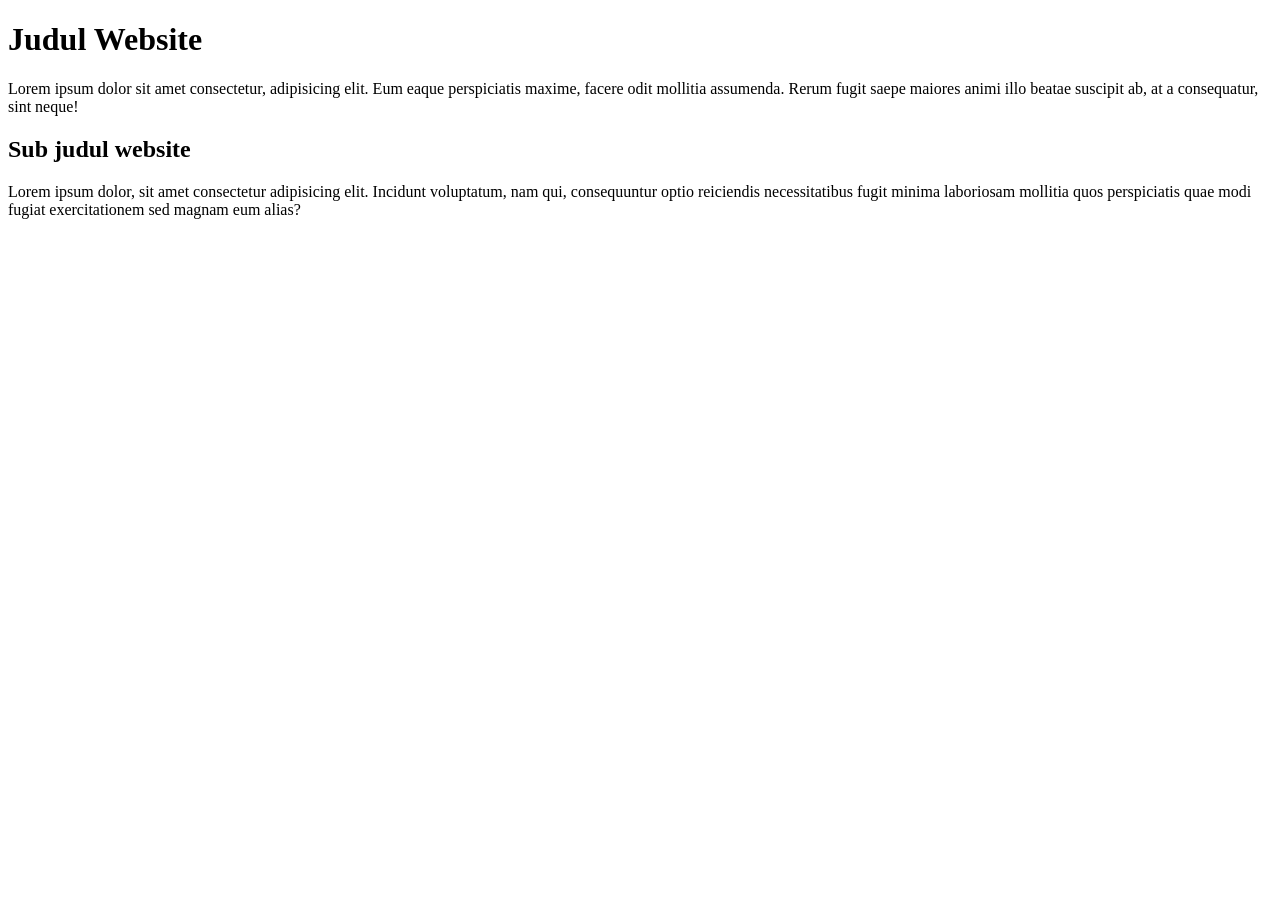
==== Project69.html @ 045df79d "Add files via upload" ====
<!DOCTYPE html>
<html lang="en">
<head>
    <meta charset="UTF-8">
    <meta name="viewport" content="width=device-width, initial-scale=1.0">
    <title>Website Dijamin Gacor</title>
</head>
<body>
    <h1>Judul Website</h1>
    <p>Lorem ipsum dolor sit amet consectetur, adipisicing elit. Eum eaque perspiciatis maxime, facere odit mollitia assumenda. Rerum fugit saepe maiores animi illo beatae suscipit ab, at a consequatur, sint neque!</p>

    <h2>Sub judul website</h2>
    <p>Lorem ipsum dolor, sit amet consectetur adipisicing elit. Incidunt voluptatum, nam qui, consequuntur optio reiciendis necessitatibus fugit minima laboriosam mollitia quos perspiciatis quae modi fugiat exercitationem sed magnam eum alias?</p>
</body>
</html>
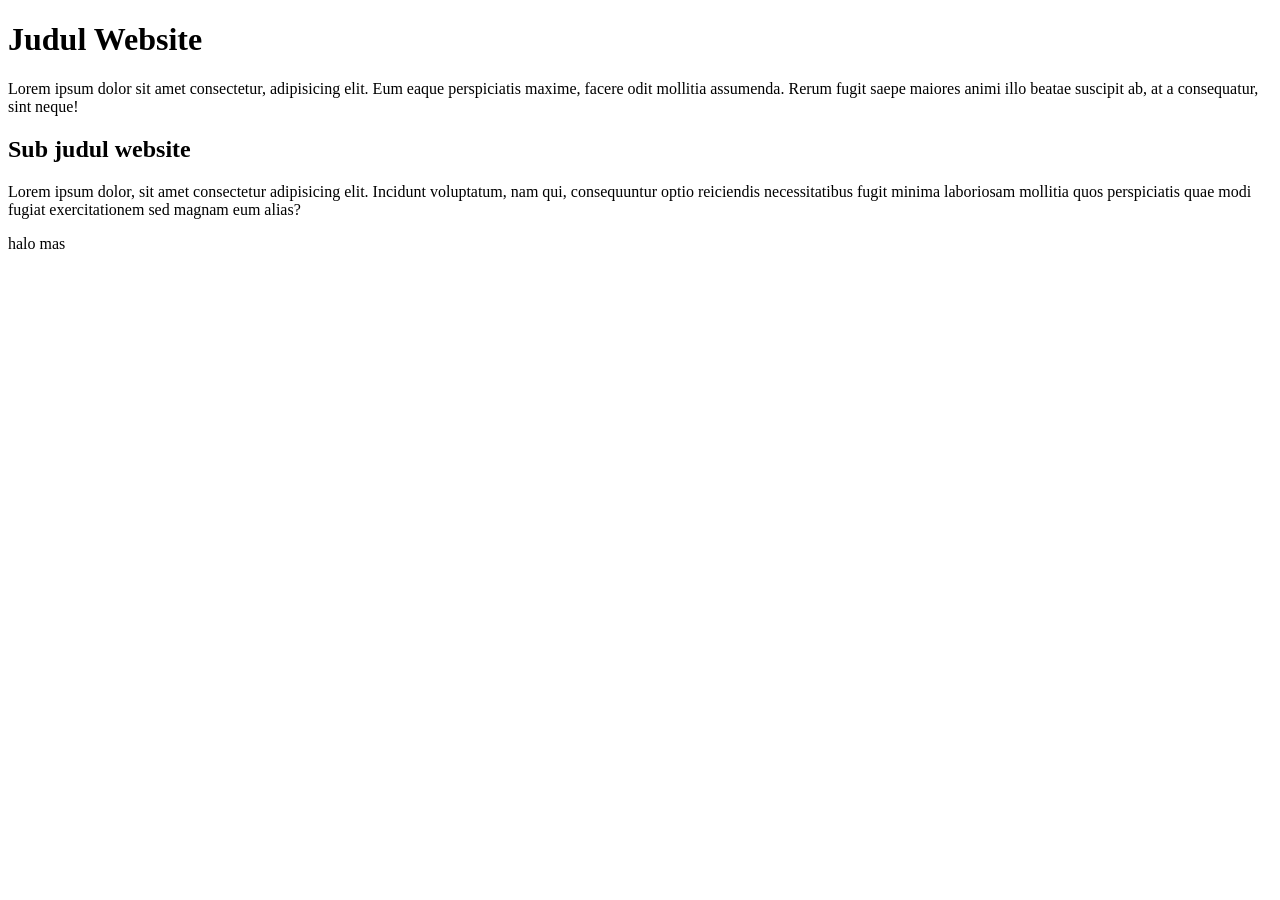
==== commit b790f869: "Update Project69.html" ====
--- a/Project69.html
+++ b/Project69.html
@@ -12,4 +12,6 @@
     <h2>Sub judul website</h2>
     <p>Lorem ipsum dolor, sit amet consectetur adipisicing elit. Incidunt voluptatum, nam qui, consequuntur optio reiciendis necessitatibus fugit minima laboriosam mollitia quos perspiciatis quae modi fugiat exercitationem sed magnam eum alias?</p>
 </body>
-</html>+</html>
+
+halo mas
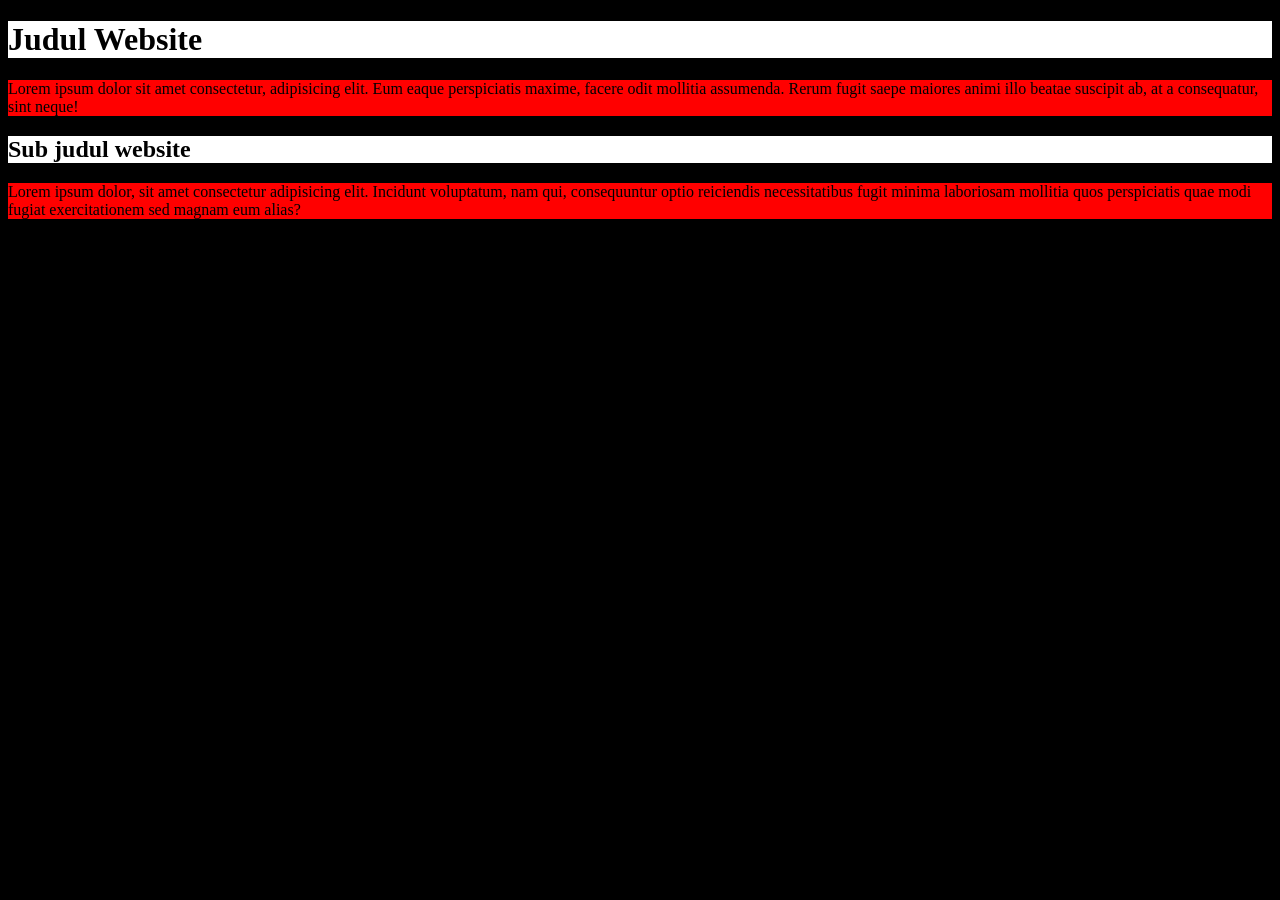
==== commit 72d18f6c: "update hubungin css" ====
--- a/Project69.html
+++ b/Project69.html
@@ -4,6 +4,7 @@
     <meta charset="UTF-8">
     <meta name="viewport" content="width=device-width, initial-scale=1.0">
     <title>Website Dijamin Gacor</title>
+    <link rel="stylesheet" href="style_69.css">
 </head>
 <body>
     <h1>Judul Website</h1>
@@ -14,4 +15,4 @@
 </body>
 </html>
 
-halo mas
+
--- a/style_69.css
+++ b/style_69.css
@@ -0,0 +1,12 @@
+body {
+    background-color: black;
+}
+h1 {
+    background-color: white;
+}
+h2 {
+    background-color: white;
+}
+p {
+    background-color: red;
+}
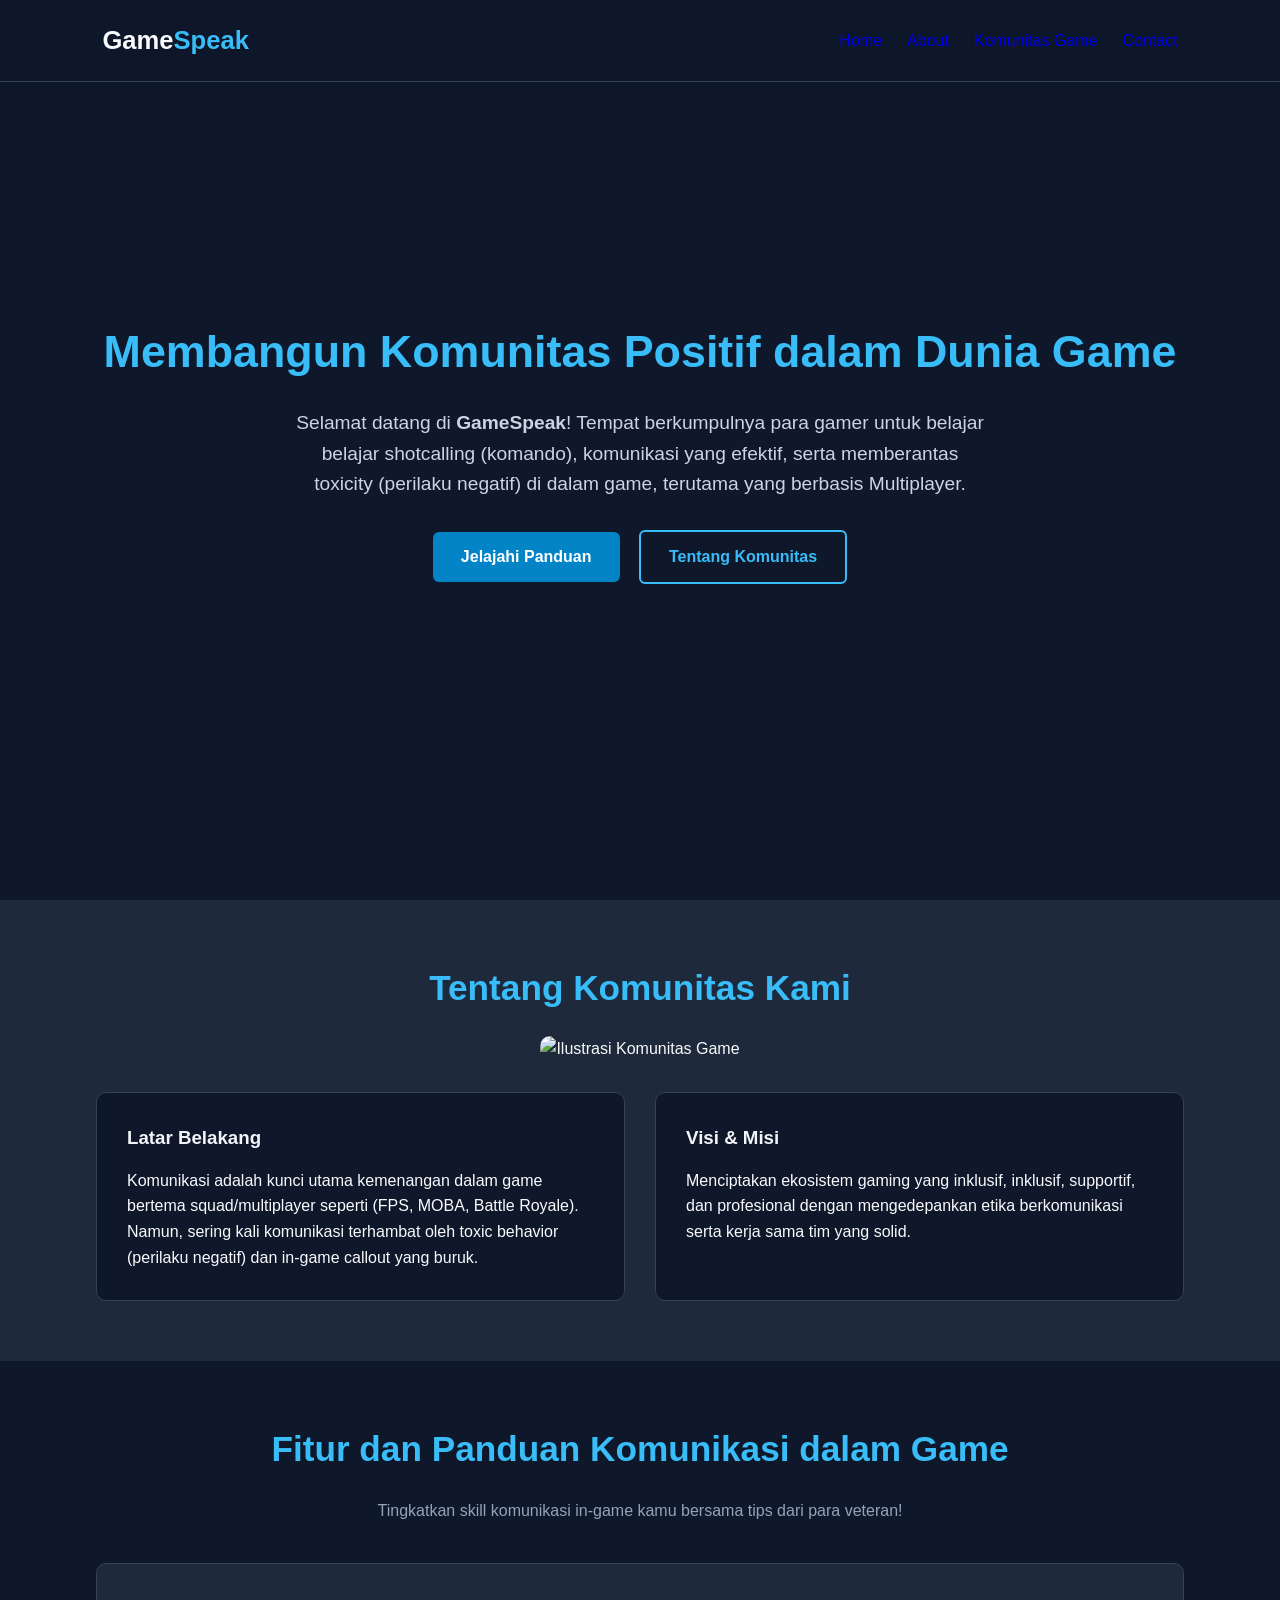
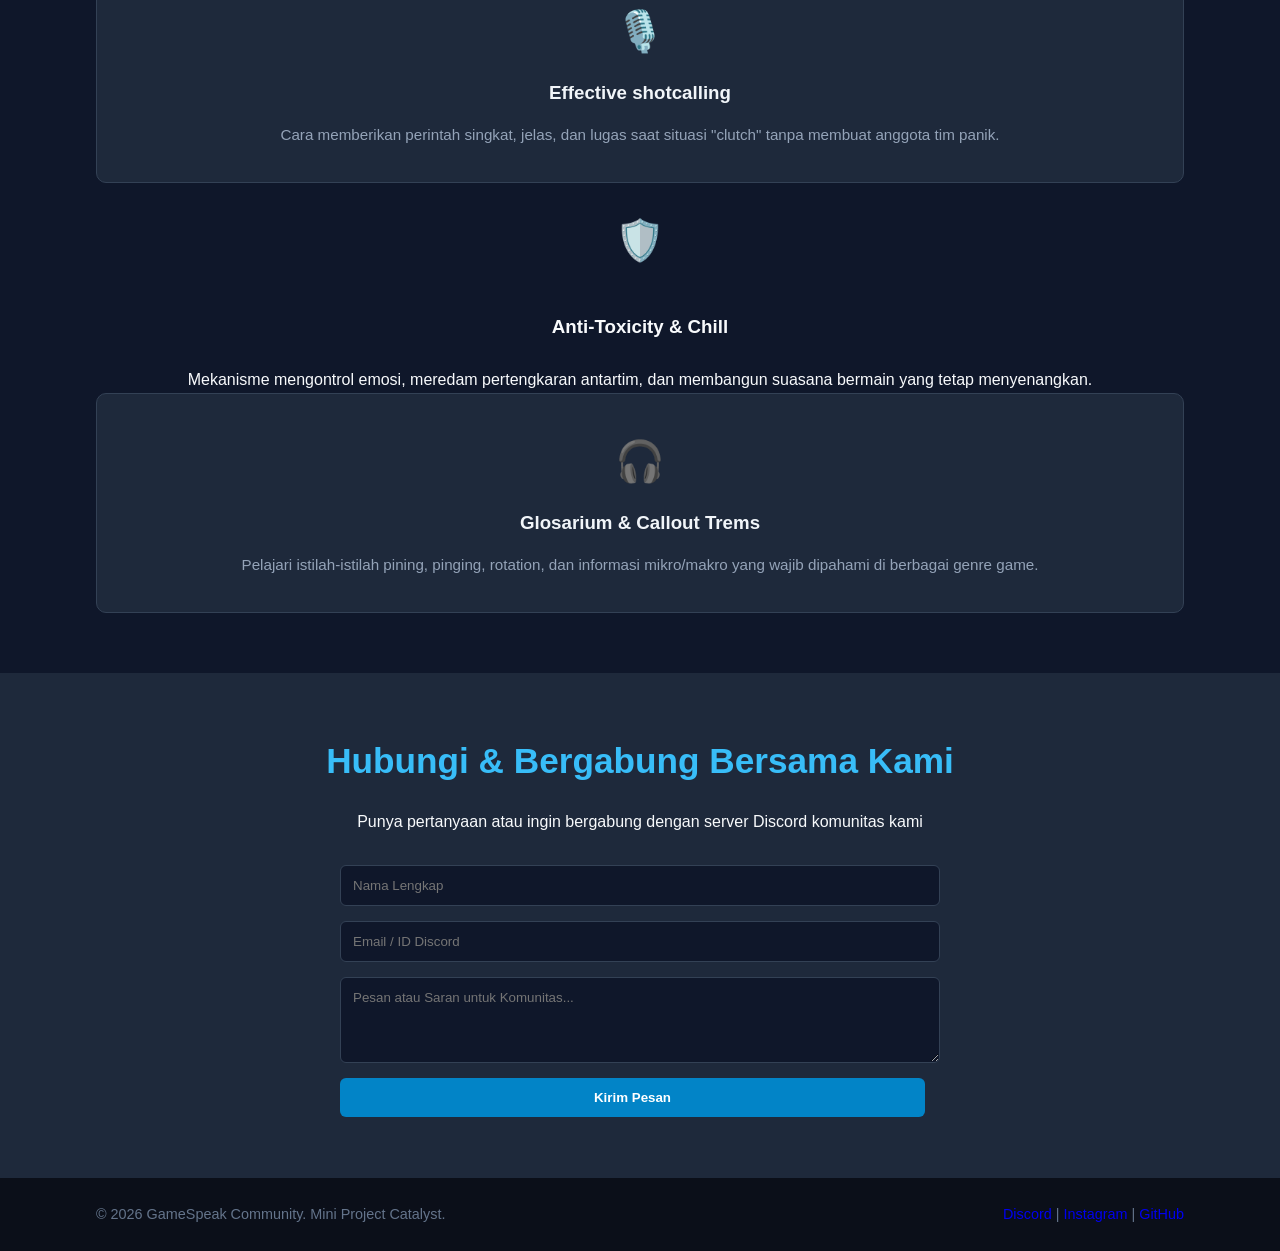
==== commit 4813049a: "Penyelesaian pembuatan website dari elemen utama hingga akhir, tersisa gambar saja untuk bagian main" ====
--- a/Project69.html
+++ b/Project69.html
@@ -3,15 +3,110 @@
 <head>
     <meta charset="UTF-8">
     <meta name="viewport" content="width=device-width, initial-scale=1.0">
-    <title>Website Dijamin Gacor</title>
+    <title>Game Community</title>
     <link rel="stylesheet" href="style_69.css">
 </head>
 <body>
-    <h1>Judul Website</h1>
-    <p>Lorem ipsum dolor sit amet consectetur, adipisicing elit. Eum eaque perspiciatis maxime, facere odit mollitia assumenda. Rerum fugit saepe maiores animi illo beatae suscipit ab, at a consequatur, sint neque!</p>
+    
+    <!-- NAVIGASI -->
+     <header>
+        <nav class="navbar">
+            <div class="logo">Game<span>Speak</span></div>
+            <ul class="nav-links">
+                <li><a href="#home">Home</a></li>
+                <li><a href="#about">About</a></li>
+                <li><a href="#content">Komunitas Game</a></li>
+                <li><a href="#contact">Contact</a></li>
+            </ul>
+        </nav>
+     </header>
 
-    <h2>Sub judul website</h2>
-    <p>Lorem ipsum dolor, sit amet consectetur adipisicing elit. Incidunt voluptatum, nam qui, consequuntur optio reiciendis necessitatibus fugit minima laboriosam mollitia quos perspiciatis quae modi fugiat exercitationem sed magnam eum alias?</p>
+    <!-- SECTION 1: HOME / HERO SECTION -->
+     <section id="home" class="hero">
+        <div class="hero-content">
+            <h1>Membangun Komunitas Positif dalam Dunia Game</h1>
+            <p>Selamat datang di <strong>GameSpeak</strong>! Tempat berkumpulnya para gamer untuk belajar belajar shotcalling (komando), komunikasi yang efektif, serta memberantas toxicity (perilaku negatif) di dalam game, terutama yang berbasis Multiplayer.</p>
+            <div class="hero-buttons">
+                <a href="#content" class="btn btn-primary">Jelajahi Panduan</a>
+                <a href="#about" class="btn btn-secondary">Tentang Komunitas</a>
+            </div>
+        </div>
+     </section>
+
+    <!-- SECTION 2: ABOUT / PROFILE -->
+     <section id="about" class="about">
+        <div class="container">
+            <h2>Tentang Komunitas Kami</h2>
+
+            <!-- TAMBAHIN GAMBARNYA DISINI -->
+             <div class="about-img-container" style="margin-bottom:30px;">
+                <img src="komunitas.jpg" alt="Ilustrasi Komunitas Game" style="width: 100%; max-width: 500px; border-radius: 10px;">
+             </div>
+             
+            <div class="about-grid">
+                <div class="about-card">
+                    <h3>Latar Belakang</h3>
+                    <p>Komunikasi adalah kunci utama kemenangan dalam game bertema squad/multiplayer seperti (FPS, MOBA, Battle Royale). Namun, sering kali komunikasi terhambat oleh toxic behavior (perilaku negatif) dan in-game callout yang buruk.</p>
+                </div>
+                <div class="about-card">
+                    <h3>Visi & Misi</h3>
+                    <p>Menciptakan ekosistem gaming yang inklusif, inklusif, supportif, dan profesional dengan mengedepankan etika berkomunikasi serta kerja sama tim yang solid.</p>
+                </div>
+            </div>
+        </div>
+     </section>
+
+    <!-- SECTION 3: MAIN CONTENT (TOPIK UTAMA KOMUNIKASI GAME) -->
+     <section id="content" class="main-content">
+        <div class="container">
+            <h2>Fitur dan Panduan Komunikasi dalam Game</h2>
+            <p class="subtitle">Tingkatkan skill komunikasi in-game kamu bersama tips dari para veteran!</p>
+
+            <div class="card-grid">
+                <!-- Card 1 -->
+                 <div class="card">
+                    <div class="card-icon">🎙️</div>
+                    <h3>Effective shotcalling</h3>
+                    <p>Cara memberikan perintah singkat, jelas, dan lugas saat situasi "clutch" tanpa membuat anggota tim panik.</p>
+                 </div>
+                <!-- Card 2 -->
+                 <div class="card-icon">🛡️</div>
+                 <h3>Anti-Toxicity & Chill</h3>
+                 <p>Mekanisme mengontrol emosi, meredam pertengkaran antartim, dan membangun suasana bermain yang tetap menyenangkan.</p>
+            </div>
+            <div class="card">
+                <div class="card-icon">🎧</div>
+                <h3>Glosarium & Callout Trems</h3>
+                <p>Pelajari istilah-istilah pining, pinging, rotation, dan informasi mikro/makro yang wajib dipahami di berbagai genre game.</p>
+            </div>
+        </div>
+     </section>
+
+    <!-- SECTION 4: CONTACT & FOOTER -->
+     <section id="contact" class="contact">
+        <div class="container">
+            <h2>Hubungi & Bergabung Bersama Kami</h2>
+            <p>Punya pertanyaan atau ingin bergabung dengan server Discord komunitas kami</p>
+
+            <form class="contact-form" onsubmit="event.preventDefault(); alert('Pesan berhasil terkirim!');">
+                <input type="text" placeholder="Nama Lengkap" required>
+                <input type="email" placeholder="Email / ID Discord" required>
+                <textarea rows="4" placeholder="Pesan atau Saran untuk Komunitas..." required></textarea>
+                <button type="submit" class="btn btn-primary">Kirim Pesan</button>
+            </form>
+        </div>
+     </section>
+
+    <!-- FOOTER  -->
+     <footer>
+        <div class="container footer-content">
+            <p>&copy; 2026 GameSpeak Community. Mini Project Catalyst.</p>
+            <div class="socials">
+                <a href="#">Discord</a> | <a href="#">Instagram</a> | <a href="#">GitHub</a>
+            </div>
+        </div>
+     </footer>
+
 </body>
 </html>
 
--- a/style_69.css
+++ b/style_69.css
@@ -1,12 +1,277 @@
+/*=================================
+  RESET & BASE STYLES 
+  ================================= */
+* {
+    margin: 0;
+    padding: 0;
+    box-sizing: border-box;
+    font-family: 'Segoe UI', Tahoma, Geneva, Verdana, sans-serif;
+}
+
 body {
-    background-color: black;
-}
-h1 {
-    background-color: white;
-}
-h2 {
-    background-color: white;
-}
-p {
-    background-color: red;
+    background-color: #0f172a;
+    color: #f8fafc;
+    line-height: 1.6;
+}
+
+a {
+    text-decoration: none;
+    color: inheret;
+}
+
+.container {
+    width: 85%;
+    max-width: 1200px;
+    margin: auto;
+    padding: 60px 0;
+    text-align: center;
+}
+
+/* ==================================
+   NAVBAR
+   ================================== */
+header {
+    background: rgba(15, 23, 42, 0.9);
+    position: fixed;
+    top: 0;
+    width: 100%;
+    z-index: 1000;
+    border-bottom: 1px solid #334155;
+    backdrop-filter: blur(8px);
+}
+
+.navbar {
+    display: flex;
+    justify-content: space-between;
+    align-items: center;
+    padding: 20px 8%;
+}
+
+.logo {
+    font-size: 1.6rem;
+    font-weight: bold;
+    color: #f8fafc;
+}
+
+.logo span {
+    color: #38bdf8;
+}
+
+.nav-links {
+    display: flex;
+    list-style: none;
+    gap: 25px;
+}
+
+.nav-links a {
+    transition: color 0.3s;
+    font-weight: 500;
+}
+
+.nav-links a:hover {
+    color: #38bdf8;
+}
+
+/* =====================================
+   SECTION 1: HERO SECTION
+   ===================================== */
+.hero {
+    height: 100vh;
+    /*Ganti link unsplash sama nama file lokal di dalam url('') */
+    background: linear-gradient(rgba(15, 23, 42, 0.8), rgba(15, 23, 42, 0.95)),
+                url('hero-bg.jpg') center/cover no-repeat;
+    display: flex;
+    justify-content: center;
+    align-items: center;
+    text-align: center;
+    padding: 0 20px;
+}
+
+.hero-content h1 {
+    font-size: 2.8rem;
+    margin-bottom: 20px;
+    color: #38bdf8;
+}
+
+.hero-content p {
+    font-size: 1.2rem;
+    max-width: 700px;
+    margin: 0 auto 30px;
+    color: #cbd5e1;
+}
+
+.btn {
+    display: inline-block;
+    padding: 12px 28px;
+    border-radius: 6px;
+    font-weight: bold;
+    transition: all 0.3s ease;
+    cursor: pointer;
+}
+
+.btn-primary {
+    background-color: #0284c7;
+    color: #ffffff;
+    border: none;
+    margin-right: 15px;
+}
+
+.btn primary:hover {
+    background-color: #0369a1;
+    transform: translateY(-2px);
+}
+
+.btn-secondary {
+    border: 2px solid #38bdf8;
+    color: #38bdf8;
+    background: transparent;
+}
+
+.btn-secondary:hover {
+    background: #38bdf8;
+    color: #0f172a;
+    transform: translateY(-2px);
+}
+
+/* ================================
+   SECTION 2: ABOUT
+   ================================ */
+.about {
+    background-color: #1e293b;
+}
+
+.about h2, .main-content h2, .contact h2 {
+    font-size: 2.2rem;
+    margin-bottom: 20px;
+    color: #38bdf8;
+}
+
+.about-grid {
+    display: flex;
+    gap: 30px;
+    margin-top: 30px;
+    flex-wrap: wrap;
+}
+
+.about-card {
+    flex: 1;
+    min-width: 280px;
+    background: #0f172a;
+    padding: 30px;
+    border-radius: 10px;
+    border: 1px solid #334155;
+    text-align: left;
+}
+
+.about-card h3 {
+    color: #f1f5f9;
+    margin-bottom: 15px;
+}
+
+/* =======================================
+   SECTION 3: MAIN CONTENT 
+   ======================================= */
+.subtitle {
+    color: #94a3b8;
+    margin-bottom: 40px;
+}
+
+.card-grid {
+    display: grid;
+    grid-template-columns: repeat(auto-fit, minmax(280px, ifr));
+    gap: 25px;
+}
+
+.card {
+    background-color: #1e293b;
+    padding: 35px 25px;
+    border-radius: 10px;
+    border: 1px solid #334155;
+    transition: tranform 0.3s ease, border-color 0.3s ease;
+}
+
+.card:hover {
+    transform: translate(-5px);
+    border-color: #38bdf8;
+}
+
+.card-icon {
+    font-size: 2.5rem;
+    margin-bottom: 15px;
+}
+
+.card h3 {
+    margin-bottom: 15px;
+    color: #f1f5f9;
+}
+
+.card p {
+    color: #94a3b8;
+    font-size: 0.95rem;
+}
+
+/* =============================
+   SECTION 4: CONTACT
+   ============================= */
+.contact {
+    background-color: #1e293b;
+}
+
+.contact-form {
+    max-width: 600px;
+    margin: 30px auto 0;
+    display: flex;
+    flex-direction: column;
+    gap: 15px;
+}
+
+.contact-form input, .contact-form textarea {
+    width: 100%;
+    padding: 12px;
+    border-radius: 6px;
+    border: 1px solid #334155;
+    background-color: #0f172a;
+    color: #fff;
+    outline: none;
+}
+
+.contact-form input:focus, .contact-form textarea:focus {
+    border-color: #38bdf8;
+}
+
+/* =============================
+   FOOTER 
+   ============================= */
+footer {
+    background-color: #0b0f19;
+    padding: 25px 0;
+    border-top: 1px solid #1e293b;
+}
+
+.footer-content {
+    padding: 0;
+    display: flex;
+    justify-content: space-between;
+    align-items: center;
+    font-size: 0.9rem;
+    color: #64748b;
+}
+
+.socials a:hover {
+    color: #38bdf8;
+}
+
+/* Responsive Design */
+@media (max-width: 768px) {
+    .navbar {
+        flex-direction: column;
+        gap: 15px;
+    }
+    .footer-content {
+        flex-direction: column;
+        gap: 15px;
+    }
+    .hero-content h1 {
+        font-size: 2.1rem;
+    }
 }
